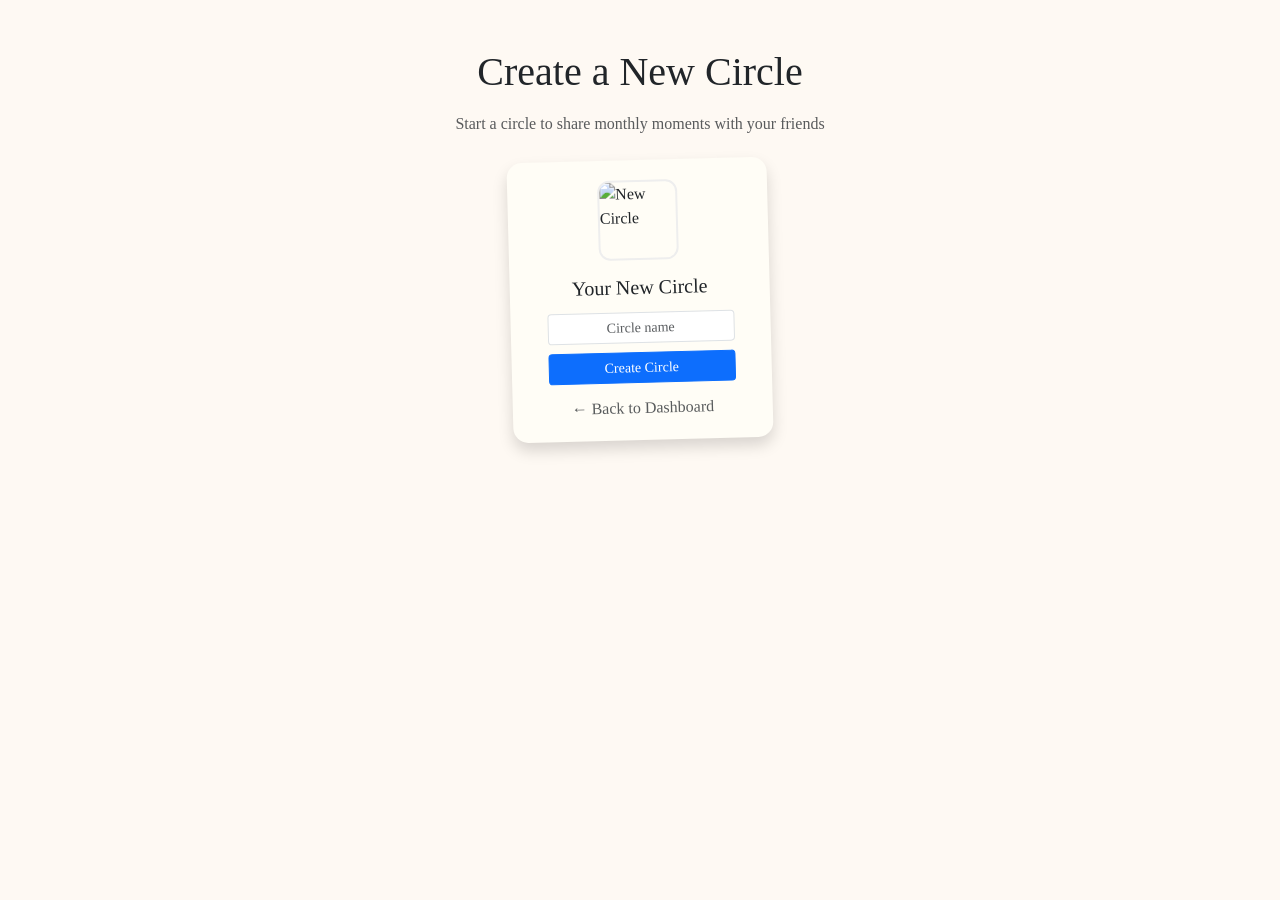
==== src/main/resources/templates/create-circle.html @ 24f3ea75 "Front_End_For_Group_Page Group page and group creation page front end hooked up and made to match ot" ====
<!DOCTYPE html>
<html xmlns:th="http://www.thymeleaf.org" lang="en">
<head>
    <meta charset="UTF-8">
    <meta name="viewport" content="width=device-width, initial-scale=1.0">
    <title>Create Circle</title>

    <link href="https://cdn.jsdelivr.net/npm/bootstrap@5.3.0/dist/css/bootstrap.min.css" rel="stylesheet">
    <link th:href="main.css" rel="stylesheet">

    <style>
        body {
            background: #fef9f3 url('https://www.toptal.com/designers/subtlepatterns/patterns/paper_fibers.png');
            background-size: cover;
            font-family: "Times New Roman", Times, serif;
        }

        h1, h5 {
            font-family: "Times New Roman", Times, serif;
            color: var(--color-text-primary);
        }

        .circle-card {
            min-height: 280px;
            border-radius: 15px;
            padding: 20px;
            background: #fffdf6;
            box-shadow: 0 8px 15px rgba(0,0,0,0.15);
            transform: rotate(var(--rotation));
            transform-origin: center;
            display: flex;
            flex-direction: column;
            align-items: center;
            justify-content: space-between;
            transition: transform 0.2s ease;
            width: 260px;
        }

        .circle-card:hover {
            transform: rotate(0deg) scale(1.05);
        }

        .circle-card img {
            width: 80px;
            height: 80px;
            object-fit: cover;
            border-radius: 12px;
            margin-bottom: 10px;
            border: 2px solid #eee;
        }

        .circle-card form input {
            margin-bottom: 5px;
            text-align: center;
        }

        .circle-card form button {
            margin-top: 5px;
        }

        .circle-container {
            display: flex;
            justify-content: center;
            gap: 20px;
            flex-wrap: wrap;
        }
    </style>
</head>
<body>

<!-- Navbar (same fragment as your main page) -->
<div th:replace="fragments/navbar :: navbar"></div>

<div class="container mt-5">

    <h1 class="text-center mb-3">Create a New Circle</h1>
    <p class="text-center text-muted mb-4">Start a circle to share monthly moments with your friends</p>

    <div class="circle-container">
        <div class="circle-card" style="--rotation: -1.5deg;">

            <img src="/images/sad_slug.png" alt="New Circle">

            <h5 class="text-center">Your New Circle</h5>

            <form th:action="@{/groups/create}" method="post" class="d-flex flex-column">
                <input type="text" name="name" placeholder="Circle name" class="form-control form-control-sm" required>
                <button type="submit" class="btn btn-primary btn-sm mt-1">Create Circle</button>
            </form>

            <div class="text-center mt-2">
                <a th:href="@{/groups}" class="text-decoration-none text-muted">&larr; Back to Dashboard</a>
            </div>

        </div>
    </div>

</div>

<script src="https://cdn.jsdelivr.net/npm/bootstrap@5.3.0/dist/js/bootstrap.bundle.min.js"></script>
</body>
</html>
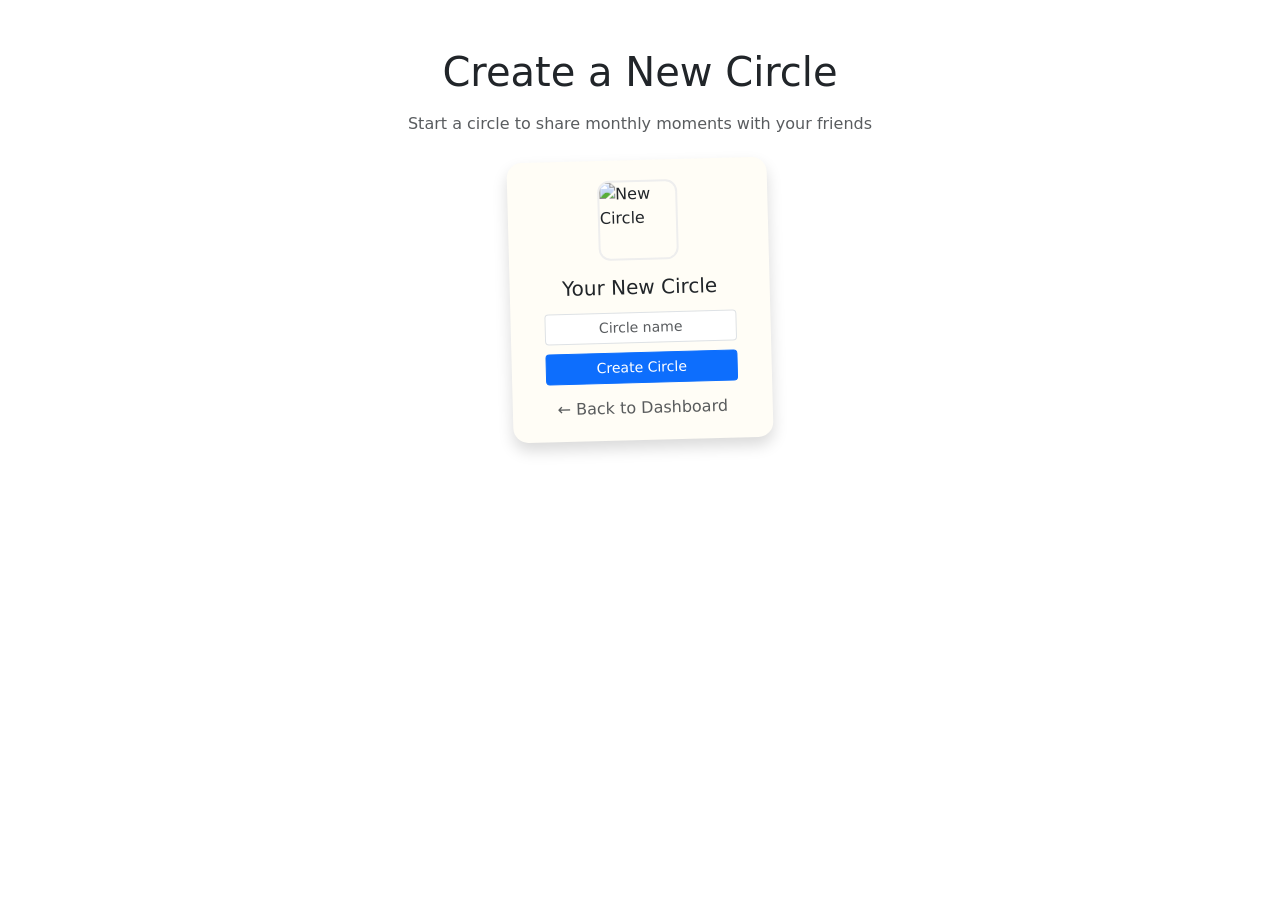
==== commit 2bfb208c: "fix--navbar-on-create circle page" ====
--- a/src/main/resources/templates/create-circle.html
+++ b/src/main/resources/templates/create-circle.html
@@ -6,34 +6,23 @@
     <title>Create Circle</title>
 
     <link href="https://cdn.jsdelivr.net/npm/bootstrap@5.3.0/dist/css/bootstrap.min.css" rel="stylesheet">
-    <link th:href="main.css" rel="stylesheet">
+    <link th:href="@{/main.css}" rel="stylesheet">
 
     <style>
-        body {
-            background: #fef9f3 url('https://www.toptal.com/designers/subtlepatterns/patterns/paper_fibers.png');
-            background-size: cover;
-            font-family: "Times New Roman", Times, serif;
-        }
-
-        h1, h5 {
-            font-family: "Times New Roman", Times, serif;
-            color: var(--color-text-primary);
-        }
-
         .circle-card {
             min-height: 280px;
+            width: 260px;
             border-radius: 15px;
             padding: 20px;
             background: #fffdf6;
             box-shadow: 0 8px 15px rgba(0,0,0,0.15);
-            transform: rotate(var(--rotation));
+            transform: rotate(var(--rotation, -1.5deg));
             transform-origin: center;
             display: flex;
             flex-direction: column;
             align-items: center;
             justify-content: space-between;
             transition: transform 0.2s ease;
-            width: 260px;
         }
 
         .circle-card:hover {
@@ -68,19 +57,15 @@
 </head>
 <body>
 
-<!-- Navbar (same fragment as your main page) -->
-<div th:replace="fragments/navbar :: navbar"></div>
+<div th:replace="~{fragments/navbar :: navbar}"></div>
 
 <div class="container mt-5">
-
     <h1 class="text-center mb-3">Create a New Circle</h1>
     <p class="text-center text-muted mb-4">Start a circle to share monthly moments with your friends</p>
 
     <div class="circle-container">
-        <div class="circle-card" style="--rotation: -1.5deg;">
-
+        <div class="circle-card">
             <img src="/images/sad_slug.png" alt="New Circle">
-
             <h5 class="text-center">Your New Circle</h5>
 
             <form th:action="@{/groups/create}" method="post" class="d-flex flex-column">
@@ -91,12 +76,10 @@
             <div class="text-center mt-2">
                 <a th:href="@{/groups}" class="text-decoration-none text-muted">&larr; Back to Dashboard</a>
             </div>
-
         </div>
     </div>
-
 </div>
 
 <script src="https://cdn.jsdelivr.net/npm/bootstrap@5.3.0/dist/js/bootstrap.bundle.min.js"></script>
 </body>
-</html>+</html>
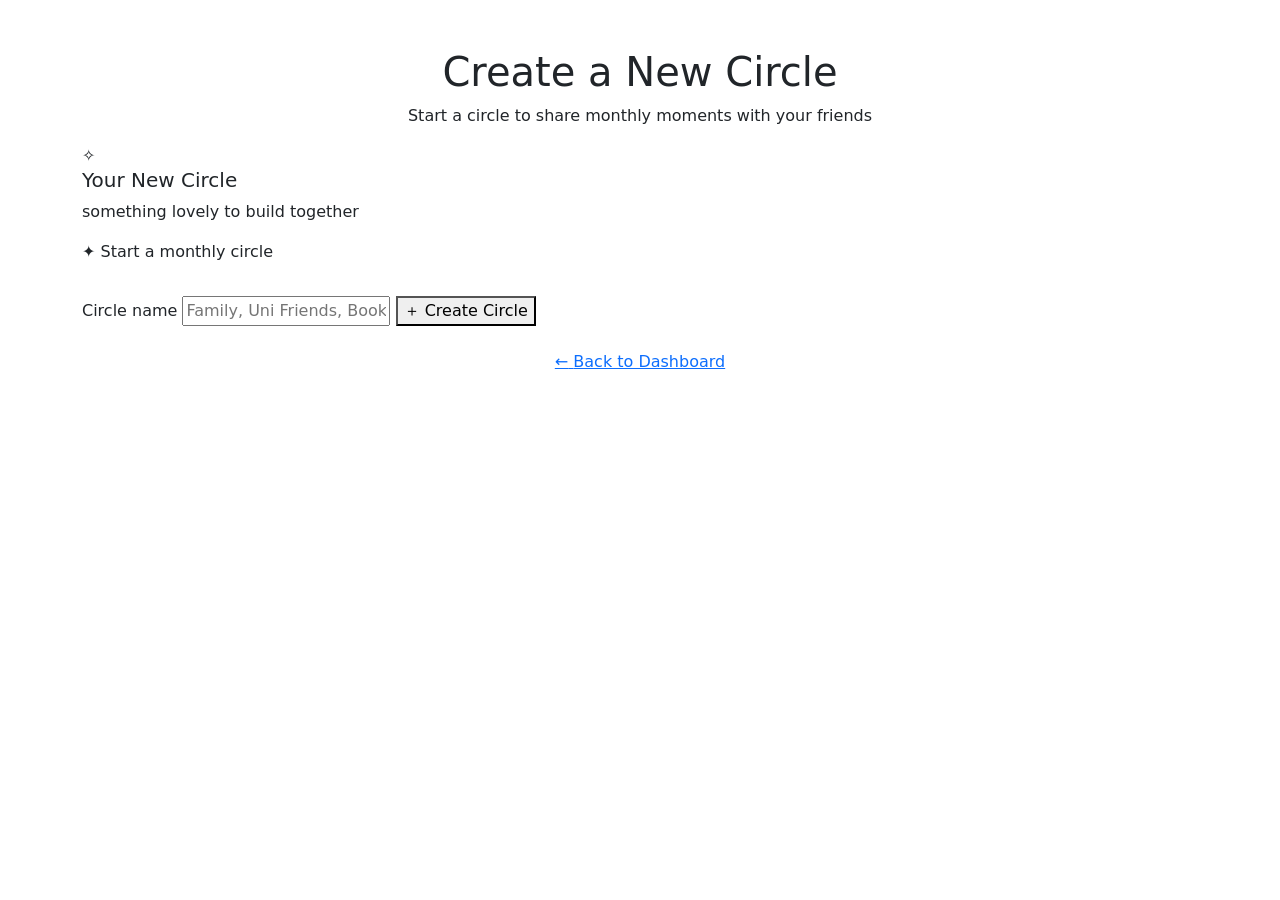
==== commit 8a273140: "Was a style but ended up also bug fixing" ====
--- a/src/main/resources/templates/create-circle.html
+++ b/src/main/resources/templates/create-circle.html
@@ -7,74 +7,41 @@
 
     <link href="https://cdn.jsdelivr.net/npm/bootstrap@5.3.0/dist/css/bootstrap.min.css" rel="stylesheet">
     <link th:href="@{/main.css}" rel="stylesheet">
-
-    <style>
-        .circle-card {
-            min-height: 280px;
-            width: 260px;
-            border-radius: 15px;
-            padding: 20px;
-            background: #fffdf6;
-            box-shadow: 0 8px 15px rgba(0,0,0,0.15);
-            transform: rotate(var(--rotation, -1.5deg));
-            transform-origin: center;
-            display: flex;
-            flex-direction: column;
-            align-items: center;
-            justify-content: space-between;
-            transition: transform 0.2s ease;
-        }
-
-        .circle-card:hover {
-            transform: rotate(0deg) scale(1.05);
-        }
-
-        .circle-card img {
-            width: 80px;
-            height: 80px;
-            object-fit: cover;
-            border-radius: 12px;
-            margin-bottom: 10px;
-            border: 2px solid #eee;
-        }
-
-        .circle-card form input {
-            margin-bottom: 5px;
-            text-align: center;
-        }
-
-        .circle-card form button {
-            margin-top: 5px;
-        }
-
-        .circle-container {
-            display: flex;
-            justify-content: center;
-            gap: 20px;
-            flex-wrap: wrap;
-        }
-    </style>
 </head>
 <body>
 
 <div th:replace="~{fragments/navbar :: navbar}"></div>
 
-<div class="container mt-5">
-    <h1 class="text-center mb-3">Create a New Circle</h1>
-    <p class="text-center text-muted mb-4">Start a circle to share monthly moments with your friends</p>
+<div class="container scrapbook-shell mt-5">
+    <h1 class="text-center scrapbook-title">Create a New Circle</h1>
+    <p class="text-center scrapbook-subtitle">Start a circle to share monthly moments with your friends</p>
 
-    <div class="circle-container">
-        <div class="circle-card">
-            <img src="/images/sad_slug.png" alt="New Circle">
-            <h5 class="text-center">Your New Circle</h5>
+    <div class="scrapbook-grid">
+        <div class="circle-card scrapbook-card scrapbook-card-green card-tilt-left">
+            <div class="scrapbook-card-body">
+                <div class="scrapbook-illustration">
+                    <div class="scrapbook-icon">✧</div>
+                </div>
 
-            <form th:action="@{/groups/create}" method="post" class="d-flex flex-column">
-                <input type="text" name="name" placeholder="Circle name" class="form-control form-control-sm" required>
-                <button type="submit" class="btn btn-primary btn-sm mt-1">Create Circle</button>
-            </form>
+                <h5 class="scrapbook-card-title">Your New Circle</h5>
+                <p class="scrapbook-card-meta">something lovely to build together</p>
 
-            <div class="text-center mt-2">
-                <a th:href="@{/groups}" class="text-decoration-none text-muted">&larr; Back to Dashboard</a>
+                <div class="mb-3">
+                    <span class="scrapbook-pill scrapbook-pill-green">✦ Start a monthly circle</span>
+                </div>
+
+                <form th:action="@{/groups/create}" method="post" class="scrapbook-form mt-2">
+                    <label class="scrapbook-label" for="circle-name">Circle name</label>
+                    <input id="circle-name" type="text" name="name" placeholder="Family, Uni Friends, Book Club..." class="scrapbook-input" required>
+                    <button type="submit" class="scrapbook-pill scrapbook-pill-peach scrapbook-button mt-3">＋ Create Circle</button>
+                </form>
+
+                <div class="text-center mt-4">
+                    <a th:href="@{/groups}" class="scrapbook-link">
+                        <span>←</span>
+                        <span>Back to Dashboard</span>
+                    </a>
+                </div>
             </div>
         </div>
     </div>
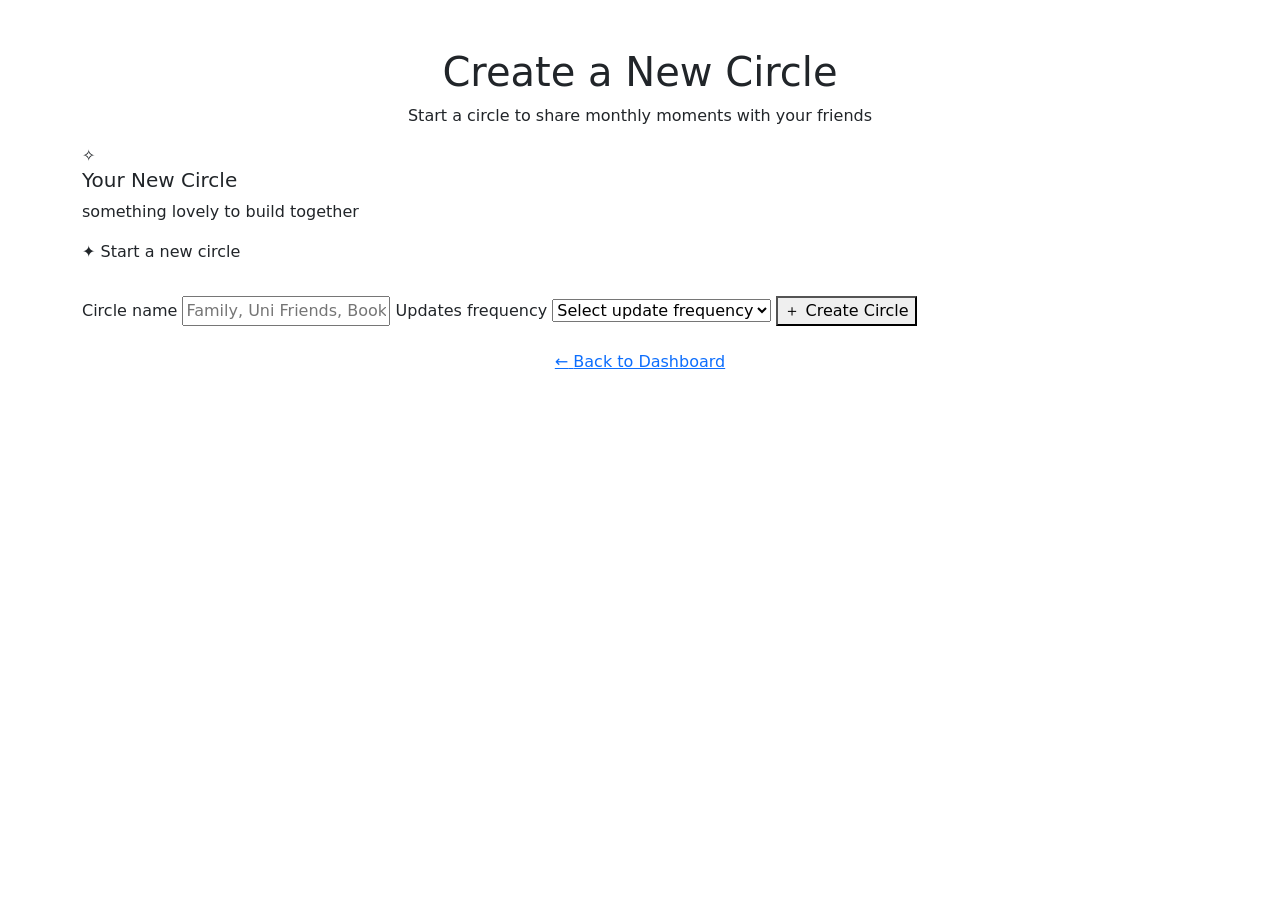
==== commit 06e388b2: "added frequency dropdown" ====
--- a/src/main/resources/templates/create-circle.html
+++ b/src/main/resources/templates/create-circle.html
@@ -27,12 +27,19 @@
                 <p class="scrapbook-card-meta">something lovely to build together</p>
 
                 <div class="mb-3">
-                    <span class="scrapbook-pill scrapbook-pill-green">✦ Start a monthly circle</span>
+                    <span class="scrapbook-pill scrapbook-pill-green">✦ Start a new circle</span>
                 </div>
 
                 <form th:action="@{/groups/create}" method="post" class="scrapbook-form mt-2">
                     <label class="scrapbook-label" for="circle-name">Circle name</label>
                     <input id="circle-name" type="text" name="name" placeholder="Family, Uni Friends, Book Club..." class="scrapbook-input" required>
+
+                    <label class="scrapbook-label" for="circle-frequency">Updates frequency</label>
+                    <select id="circle-frequency" name="frequency" class="scrapbook-input">
+                        <option value="" disabled selected>Select update frequency</option>
+                        <option value="MONTHLY">Monthly</option>
+                        <option value="FORTNIGHTLY">Fortnightly</option>
+                    </select>
                     <button type="submit" class="scrapbook-pill scrapbook-pill-peach scrapbook-button mt-3">＋ Create Circle</button>
                 </form>
 
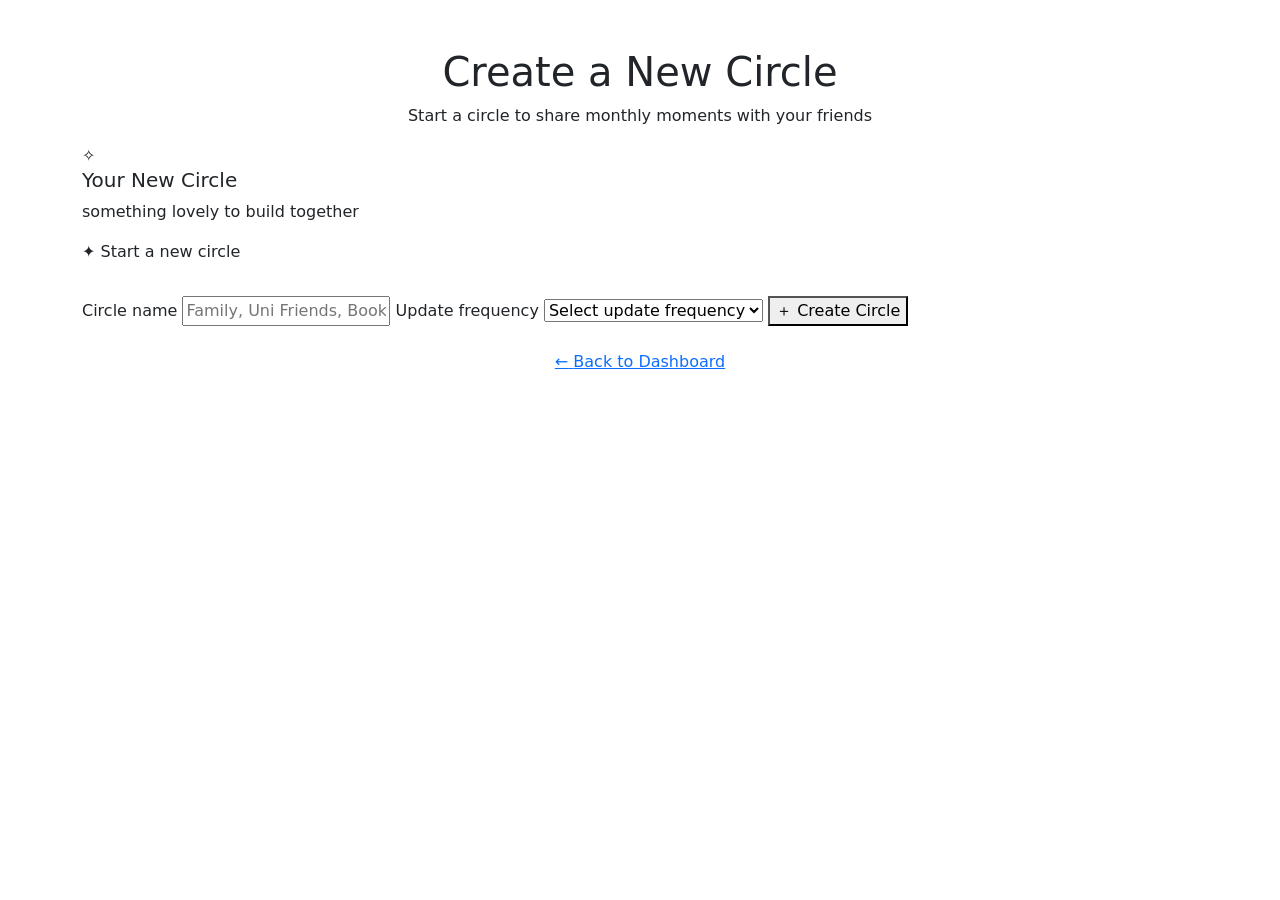
==== commit 2ec2f527: "fixed typo" ====
--- a/src/main/resources/templates/create-circle.html
+++ b/src/main/resources/templates/create-circle.html
@@ -34,7 +34,7 @@
                     <label class="scrapbook-label" for="circle-name">Circle name</label>
                     <input id="circle-name" type="text" name="name" placeholder="Family, Uni Friends, Book Club..." class="scrapbook-input" required>
 
-                    <label class="scrapbook-label" for="circle-frequency">Updates frequency</label>
+                    <label class="scrapbook-label" for="circle-frequency">Update frequency</label>
                     <select id="circle-frequency" name="frequency" class="scrapbook-input">
                         <option value="" disabled selected>Select update frequency</option>
                         <option value="MONTHLY">Monthly</option>
